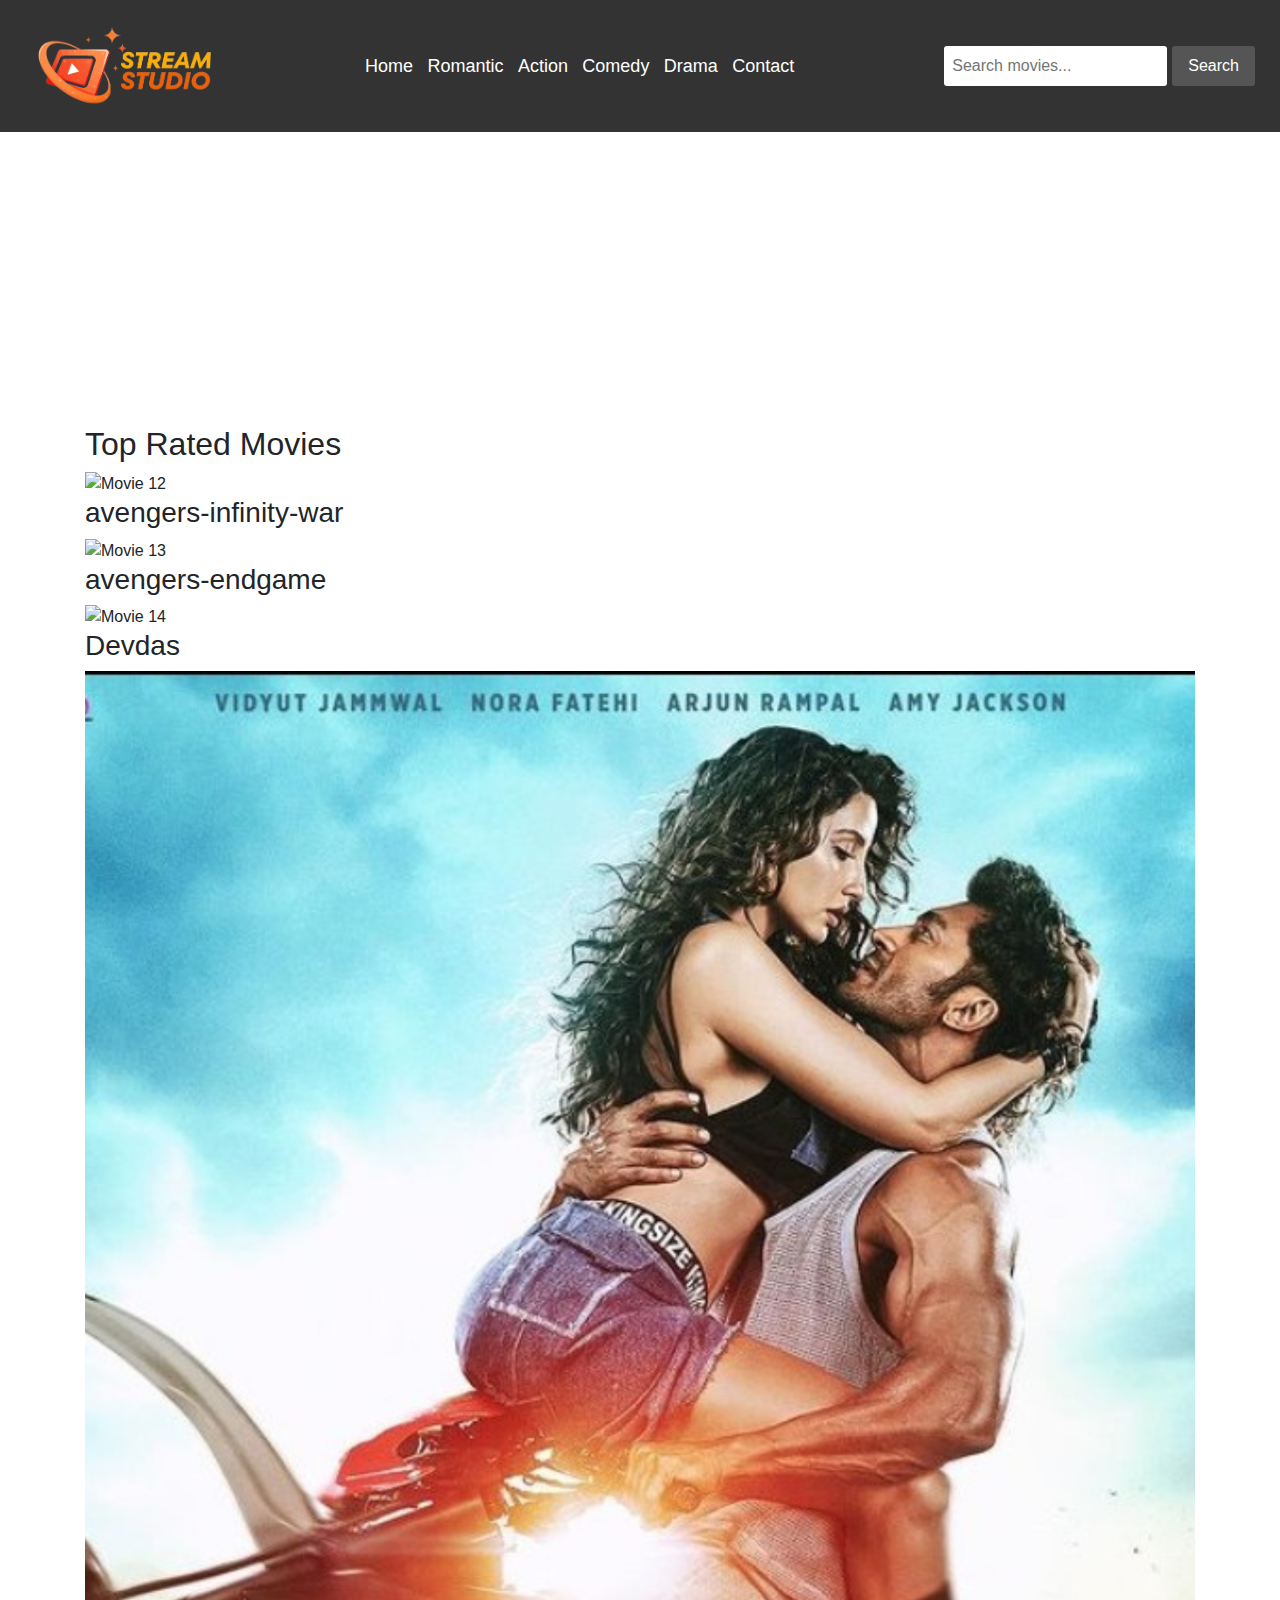
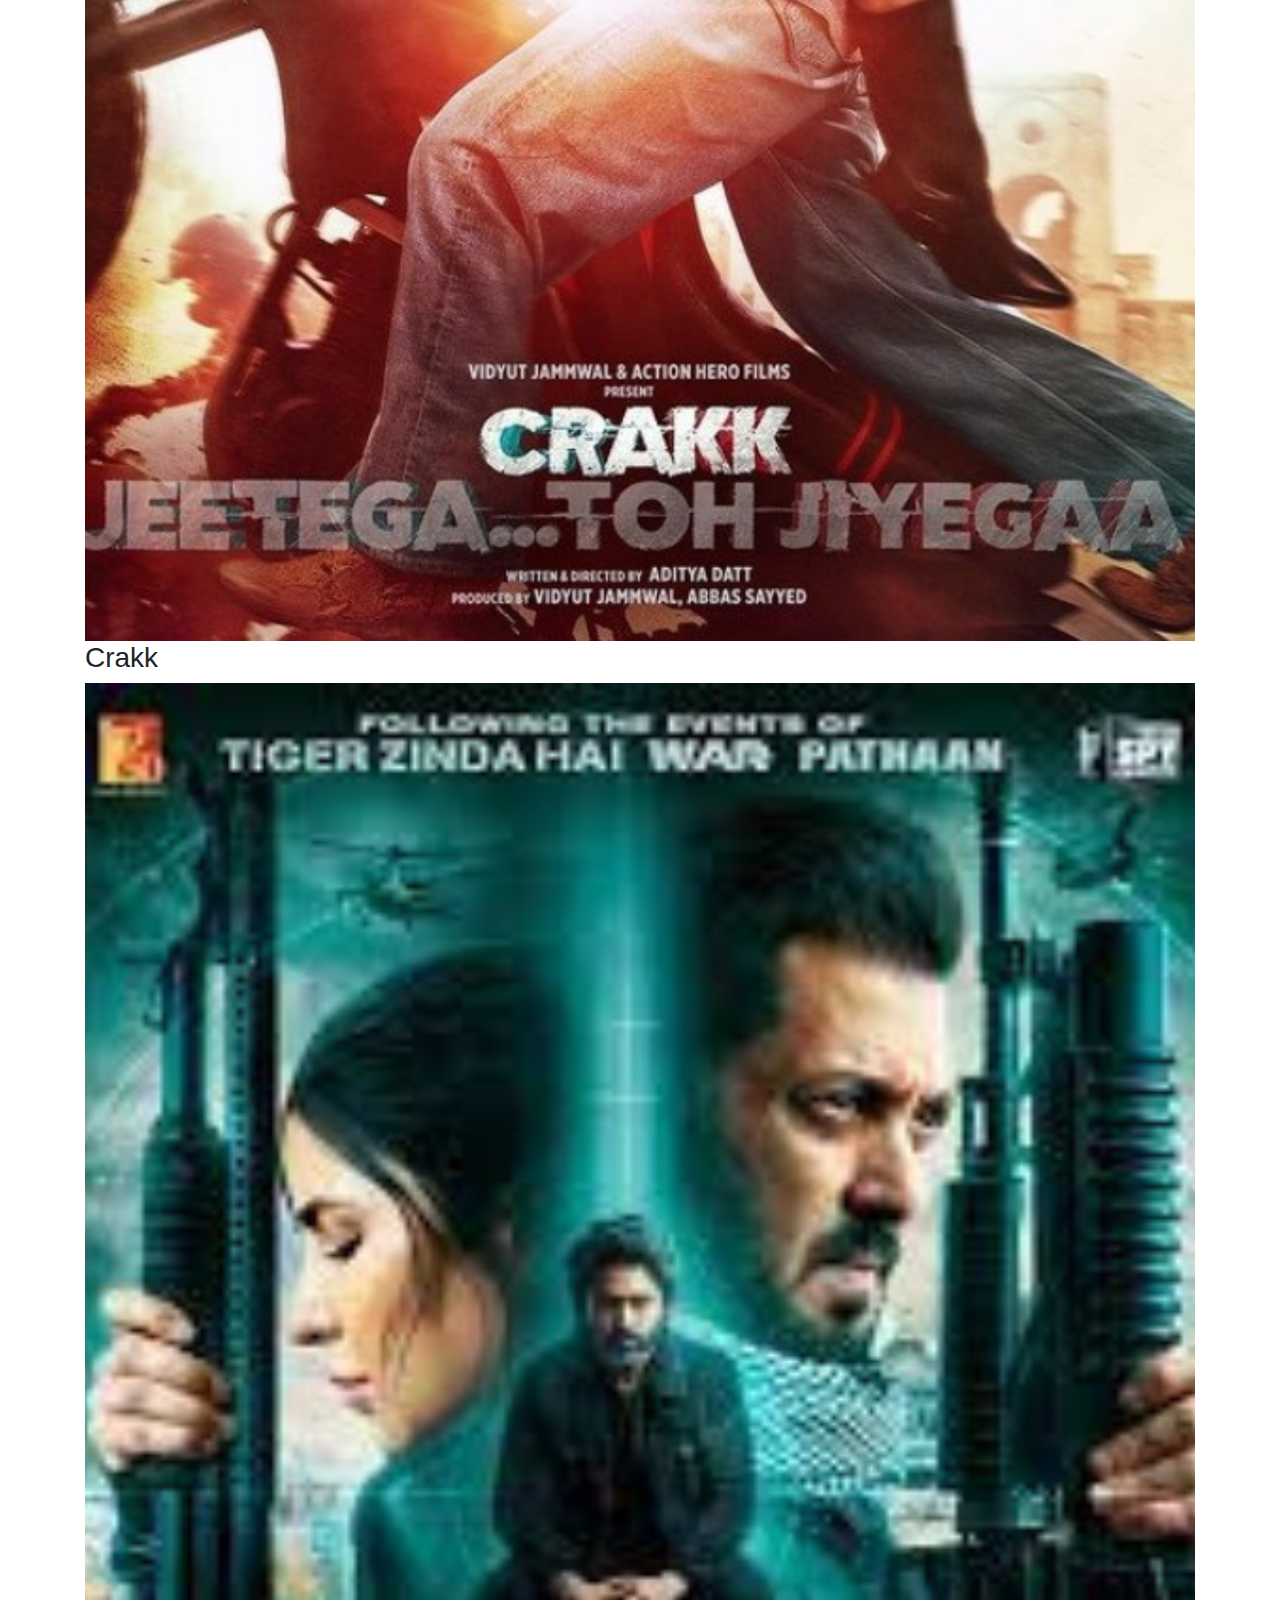
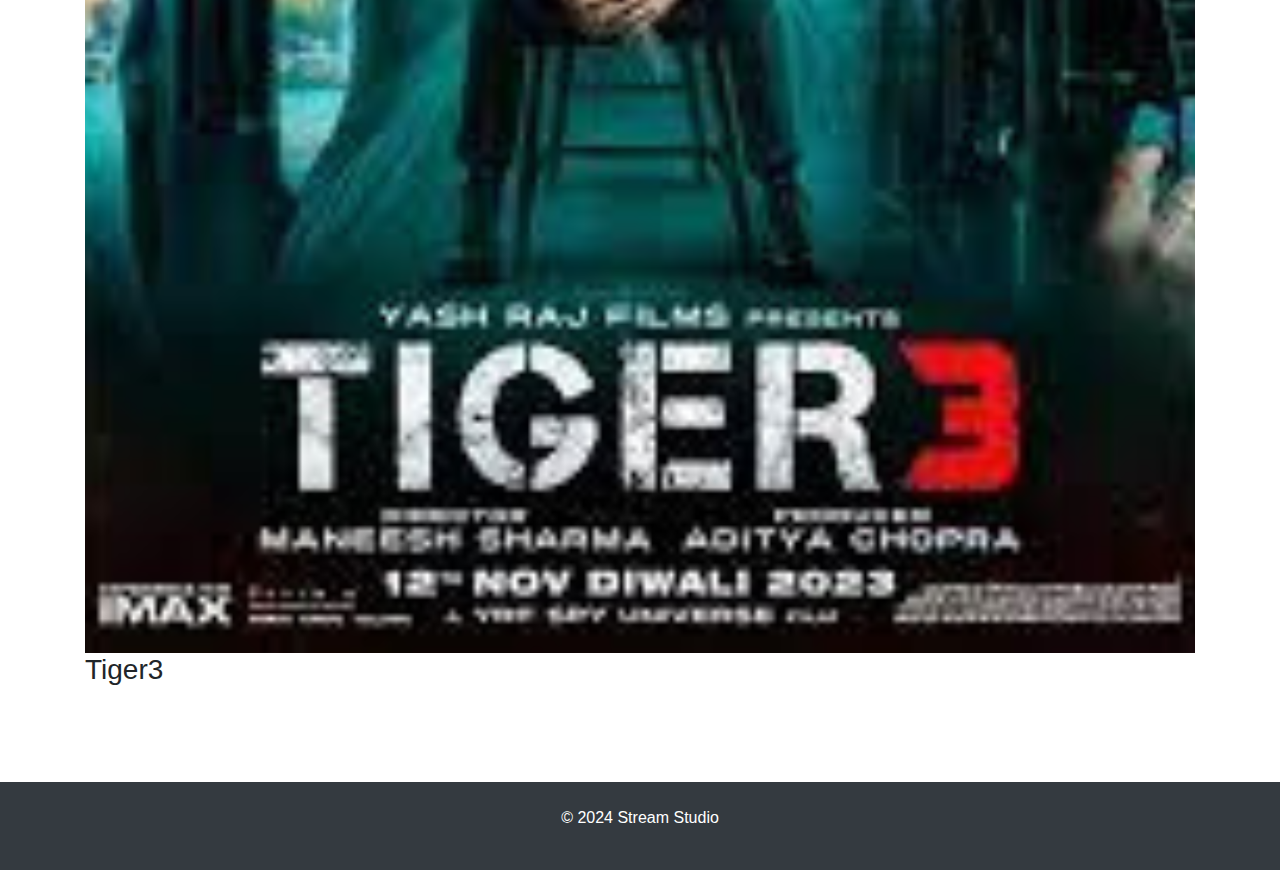
==== Action.html @ 78689d92 "first commit" ====
<!DOCTYPE html>
<html lang="en">
<head>
    <meta charset="UTF-8">
    <meta name="viewport" content="width=device-width, initial-scale=1.0">
    <title>Stream Studio !!</title>
    <link rel="shortcut icon" href="logo/logo3.png" type="image/x-icon" >
    <!-- Bootstrap CSS -->
    <link rel="stylesheet" href="https://stackpath.bootstrapcdn.com/bootstrap/4.5.2/css/bootstrap.min.css">
    <!-- Slick Carousel CSS -->
    <link rel="stylesheet" type="text/css" href="https://cdnjs.cloudflare.com/ajax/libs/slick-carousel/1.8.1/slick.min.css"/>
    <link rel="stylesheet" type="text/css" href="https://cdnjs.cloudflare.com/ajax/libs/slick-carousel/1.8.1/slick-theme.min.css"/>
    <link rel="stylesheet" href="style1.css">
</head>
<body>
    <header>
        <img class="logo" src="logo/logo1.png" alt="logo" width="200" >
        <nav>
            <ul>
                <li style="font-size: large;">
                    <a href="#" onMouseOver="this.style.color='red'" onMouseOut="this.style.color='white'">Home</a></li>
                <li style="font-size: large;">
                    <a href="Romantic.html" onMouseOver="this.style.color='red'" onMouseOut="this.style.color='white'">Romantic</a></li>
                <li style="font-size: large;">
                    <a href="Action.html" onMouseOver="this.style.color='red'" onMouseOut="this.style.color='white'">Action</a></li>
                <li style="font-size: large;">
                    <a href="Comedy.html" onMouseOver="this.style.color='red'" onMouseOut="this.style.color='white'">Comedy</a></li>
                <li style="font-size: large;">
                    <a href="Drama.html" onMouseOver="this.style.color='red'" onMouseOut="this.style.color='white'">Drama</a></li>
                <li style="font-size: large;">
                    <a href="#" onMouseOver="this.style.color='red'" onMouseOut="this.style.color='white'">Contact</a></li>

                    
            </ul>
        </nav>
         <!-- Search bar -->
         <div class="search-container">
            <input type="text" id="searchInput" placeholder="Search movies...">
            <button id="searchButton">Search</button>
        </div>
    </header>


    <main class="py-4">
        <section id="featured-movies" class="py-4" >
            <div class="container">
                <!-- <h2>Featured Movies</h2> -->
                <div class="slider"></div>
                    <!-- Movie Slides -->
                    <div>
                        <video loop autoplay muted width="100%" height="50%">
                            <source src="videos/Avenger video.mp4" type="video/mp4">
                            Your browser does not support the video tag.
                        </video>
                    </div>
                    
                    <!-- Add more movie slides here -->
                </div>
            </div>
        </section>

        <section id="romantic-bollywood-hits" class="py-4">
           
            <div class="container"  >
                <h2>Top Rated Movies</h2>
                <div class="slider">
                    <!-- Movie Slides -->
                    <div>
                        <img src="poster/avengers-endgame.png" alt="Movie 12" class="img-fluid">
                        <h3>avengers-infinity-war</h3>
                    </div>
                    <div>
                        <img src="poster/avengers-infinity-war.png" alt="Movie 13" class="img-fluid">
                        <h3>avengers-endgame</h3>
                    </div>
                    <div>
                        <img src="poster/black-panther.png" alt="Movie 14" class="img-fluid">
                        <h3>Devdas</h3>
                    </div>
                    <div>
                        <img src="poster/Crakk.png" alt="Movie 4" class="img-fluid">
                        <h3>Crakk</h3>
                    </div>
                    <div>
                        <img src="poster/Tiger3.png" alt="Movie 8" class="img-fluid">
                        <h3>Tiger3</h3>
                    </div>
                    <!-- Add more movie slides here -->
                </div>
            </div>
        </section>
    </main>

    <footer class="bg-dark text-white py-4 text-center">
        <div class="container">
            <p>&copy; 2024 Stream Studio</p>
        </div>
    </footer>

    <!-- jQuery -->
    <script src="https://code.jquery.com/jquery-3.6.0.min.js"></script>
    <!-- Bootstrap JS -->
    <script src="https://stackpath.bootstrapcdn.com/bootstrap/4.5.2/js/bootstrap.min.js"></script>
    <!-- Slick Carousel JS -->
    <script src="https://cdnjs.cloudflare.com/ajax/libs/slick-carousel/1.8.1/slick.min.js"></script>
    <script src="script.js"></script>
</body>
</html>
---- style1.css ----
/* Reset default margin and padding */
* {
    margin: 0;
    padding: 0;
    box-sizing: border-box;
}

/* Basic styling */
body {
    font-family: Arial, sans-serif;
}

/* CSS for header */
header {
    background-color: #333;
    color: #fff;
    padding: 25px;
    display: flex;
    justify-content: space-between; /* Align items with space between them */
    align-items: center; /* Align items vertically */
}

header h1 {
    margin: 0;
}

nav ul {
    list-style-type: none;
    margin: 0;
    padding: 0;
}

nav ul li {
    display: inline;
    margin-right: 10px;
}

nav ul li a {
    color: #fff;
    text-decoration: none;
}

/* CSS for main content */
main {
    padding: 20px;
}

/* CSS for movie sections */
section {
    margin-bottom: 40px;
}

/* CSS for movie containers */
.movie-container {
    display: grid;
    grid-template-columns: repeat(auto-fill, minmax(200px, 1fr)); /* Adjust the minimum width as needed */
    grid-gap: 20px;
}

.movie {
    position: relative;
    cursor: pointer;
    overflow: hidden;
}

/* CSS for movie posters */
.movie img {
    width: 100px;
     /* Ensure all posters fill their container */
    object-fit: cover; /* Maintain aspect ratio and cover the container */
    border-radius: 6px;
    box-shadow: 0 2px 4px rgba(0, 0, 0, 0.1);
}


/* CSS for movie modal */
.modal {
    display: none;
    position: fixed;
    z-index: 1000;
    left: 0;
    top: 0;
    width: auto;
    height: auto;
    background-color: rgba(0, 0, 0, 0.5);
    overflow: auto;
}

.modal-content {
    background-color: #fff;
    margin: 10% auto;
    padding: 20px;
    border-radius: 5px;
    box-shadow: 0 4px 8px rgba(0, 0, 0, 0.1);
}

.close {
    color: #aaa;
    float: right;
    font-size: 28px;
    font-weight: bold;
    cursor: pointer;
}

.close:hover,
.close:focus {
    color: black;
    text-decoration: none;
    cursor: pointer;
}

/* CSS for search bar */
.search-container {
    display: flex;
    align-items: center;
}

.search-container input[type="text"] {
    padding: 8px;
    margin-right: 5px;
    border: none;
    border-radius: 3px;
}

.search-container button {
    padding: 8px 16px;
    background-color: #555;
    color: #fff;
    border: none;
    border-radius: 3px;
    cursor: pointer;
}

.search-container button:hover {
    background-color: #777;
}
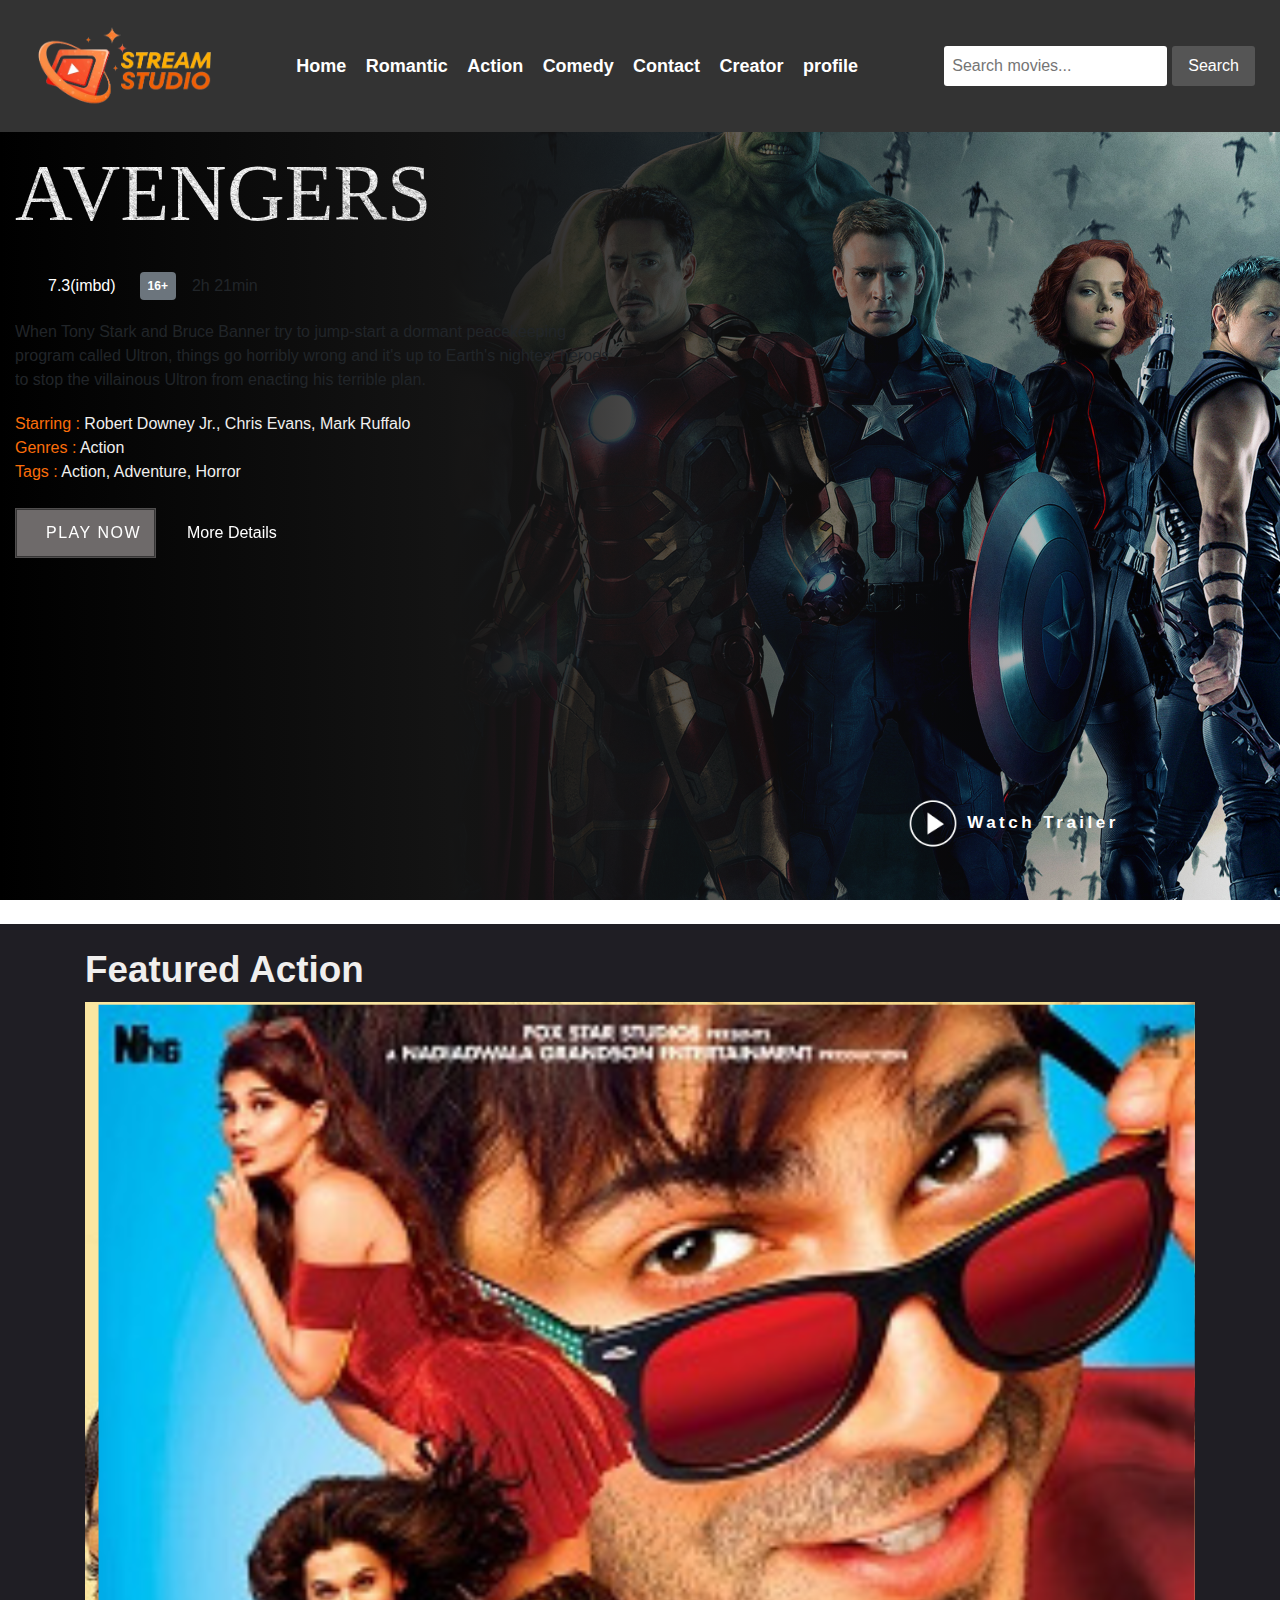
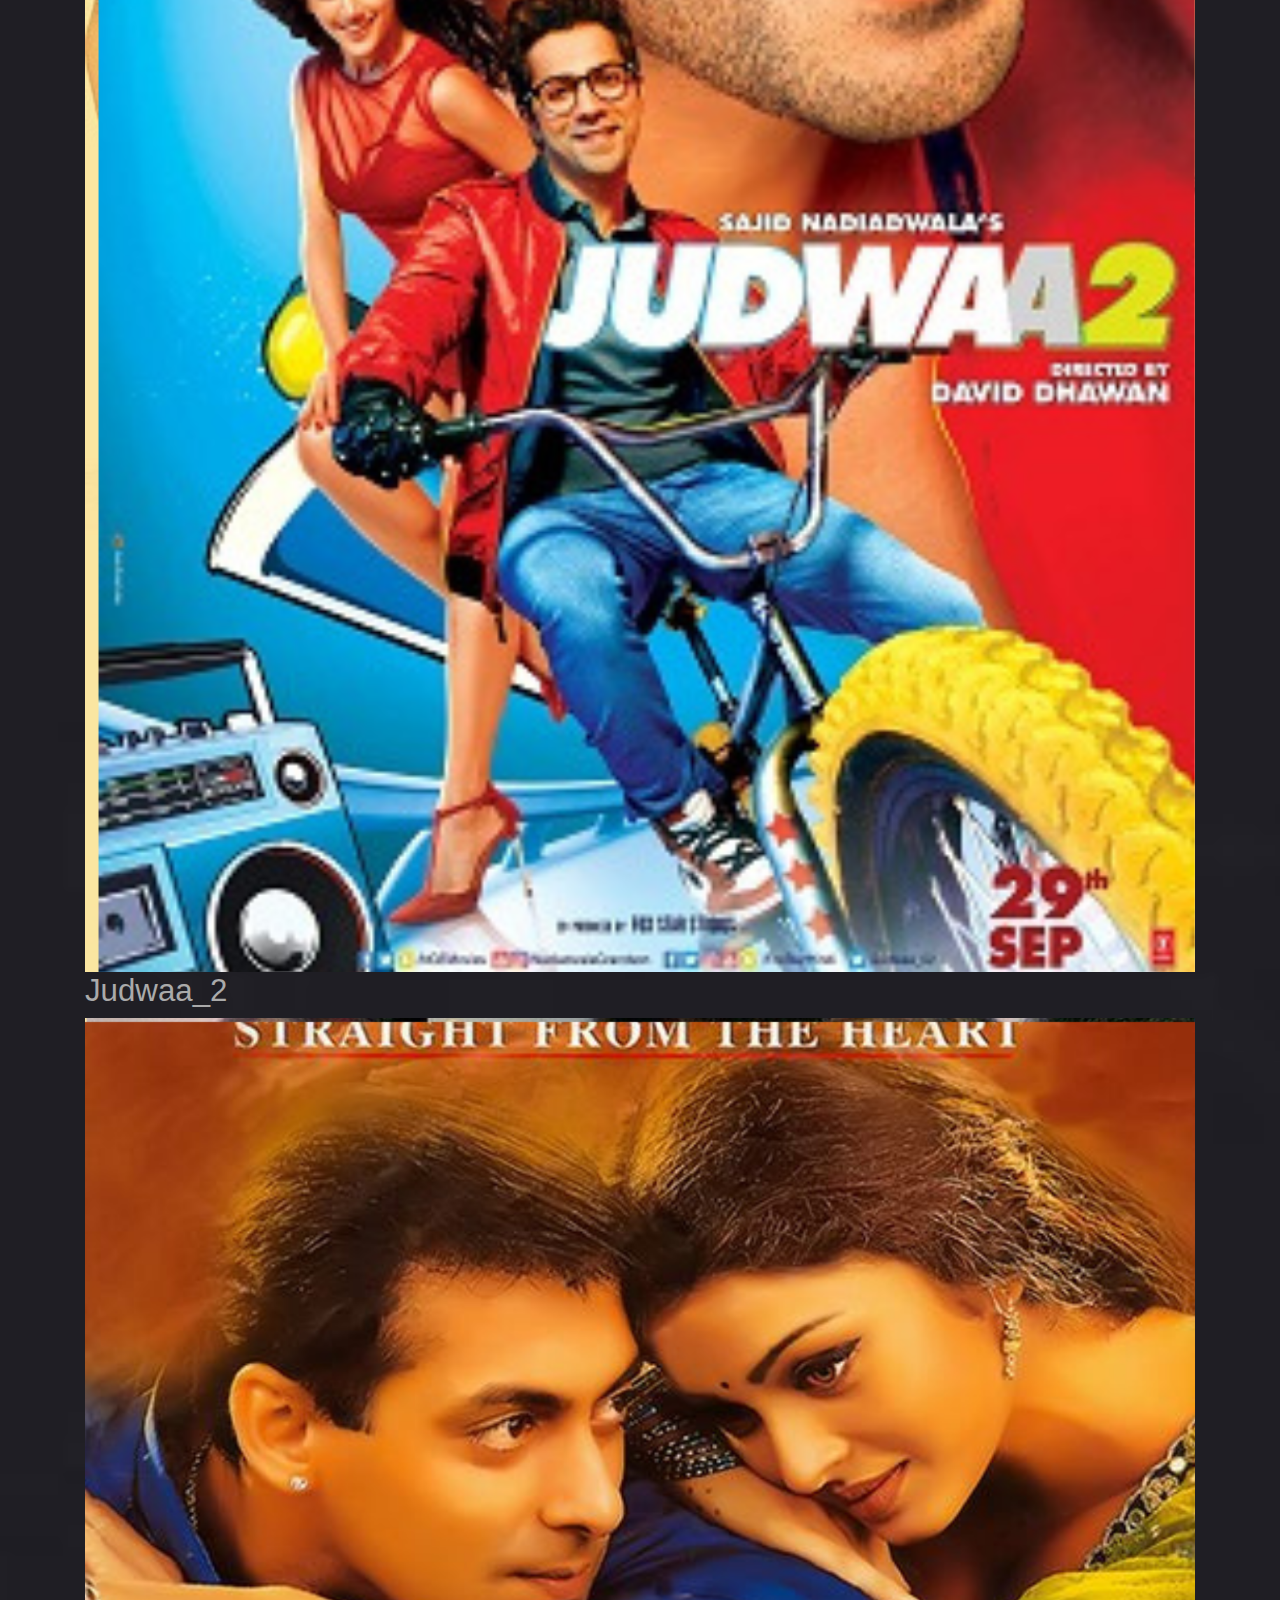
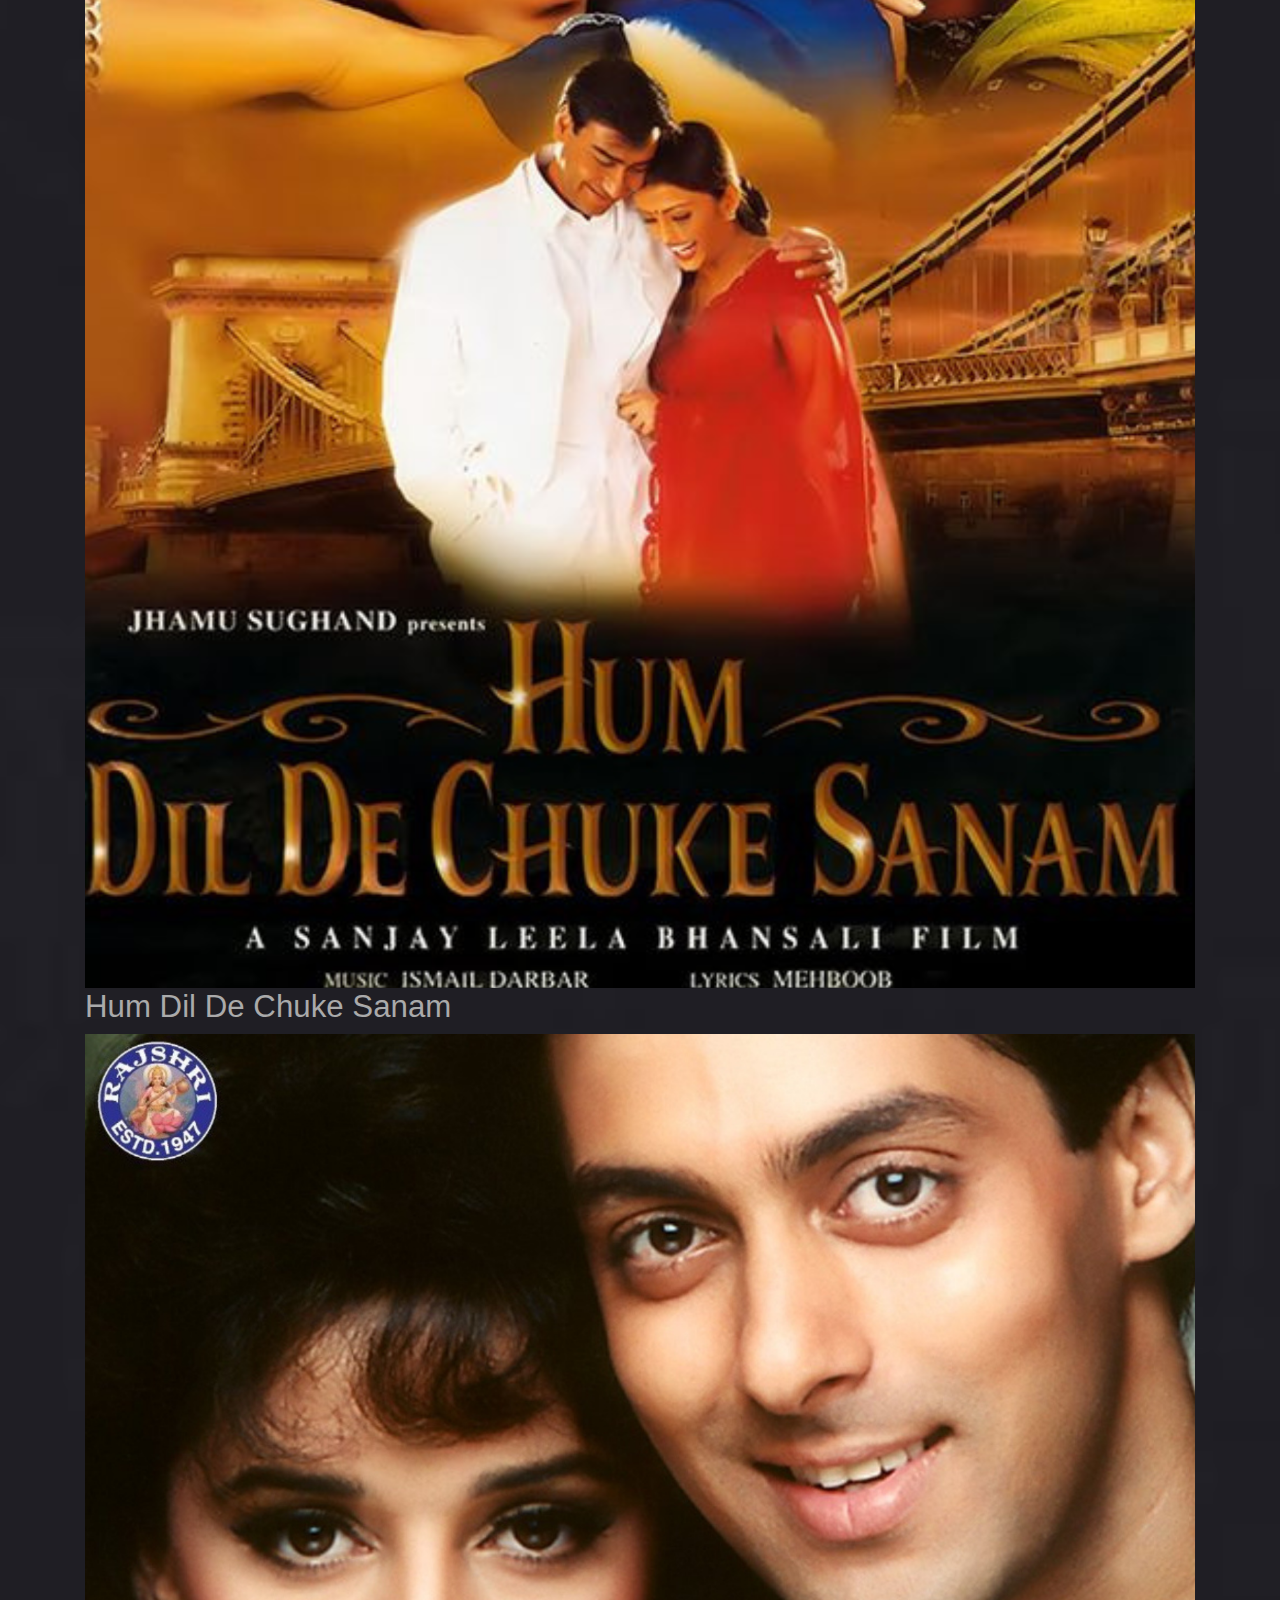
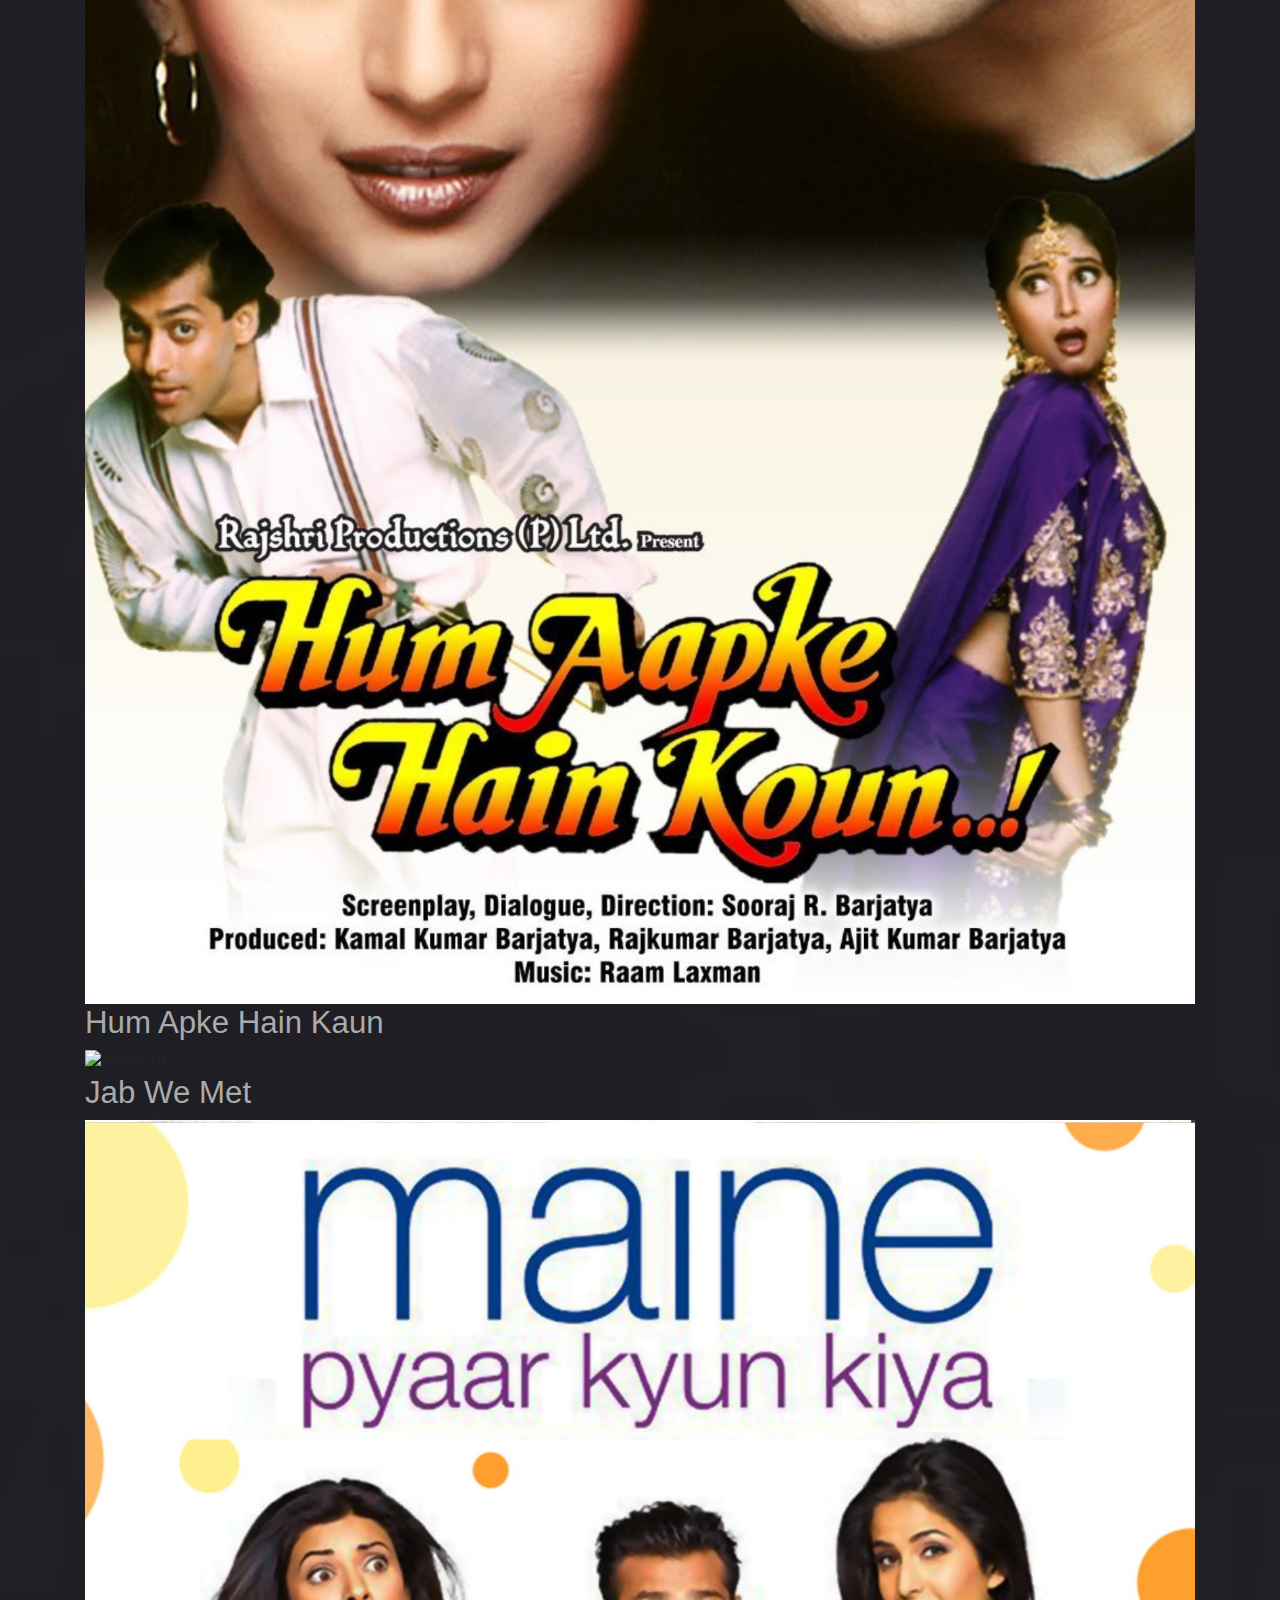
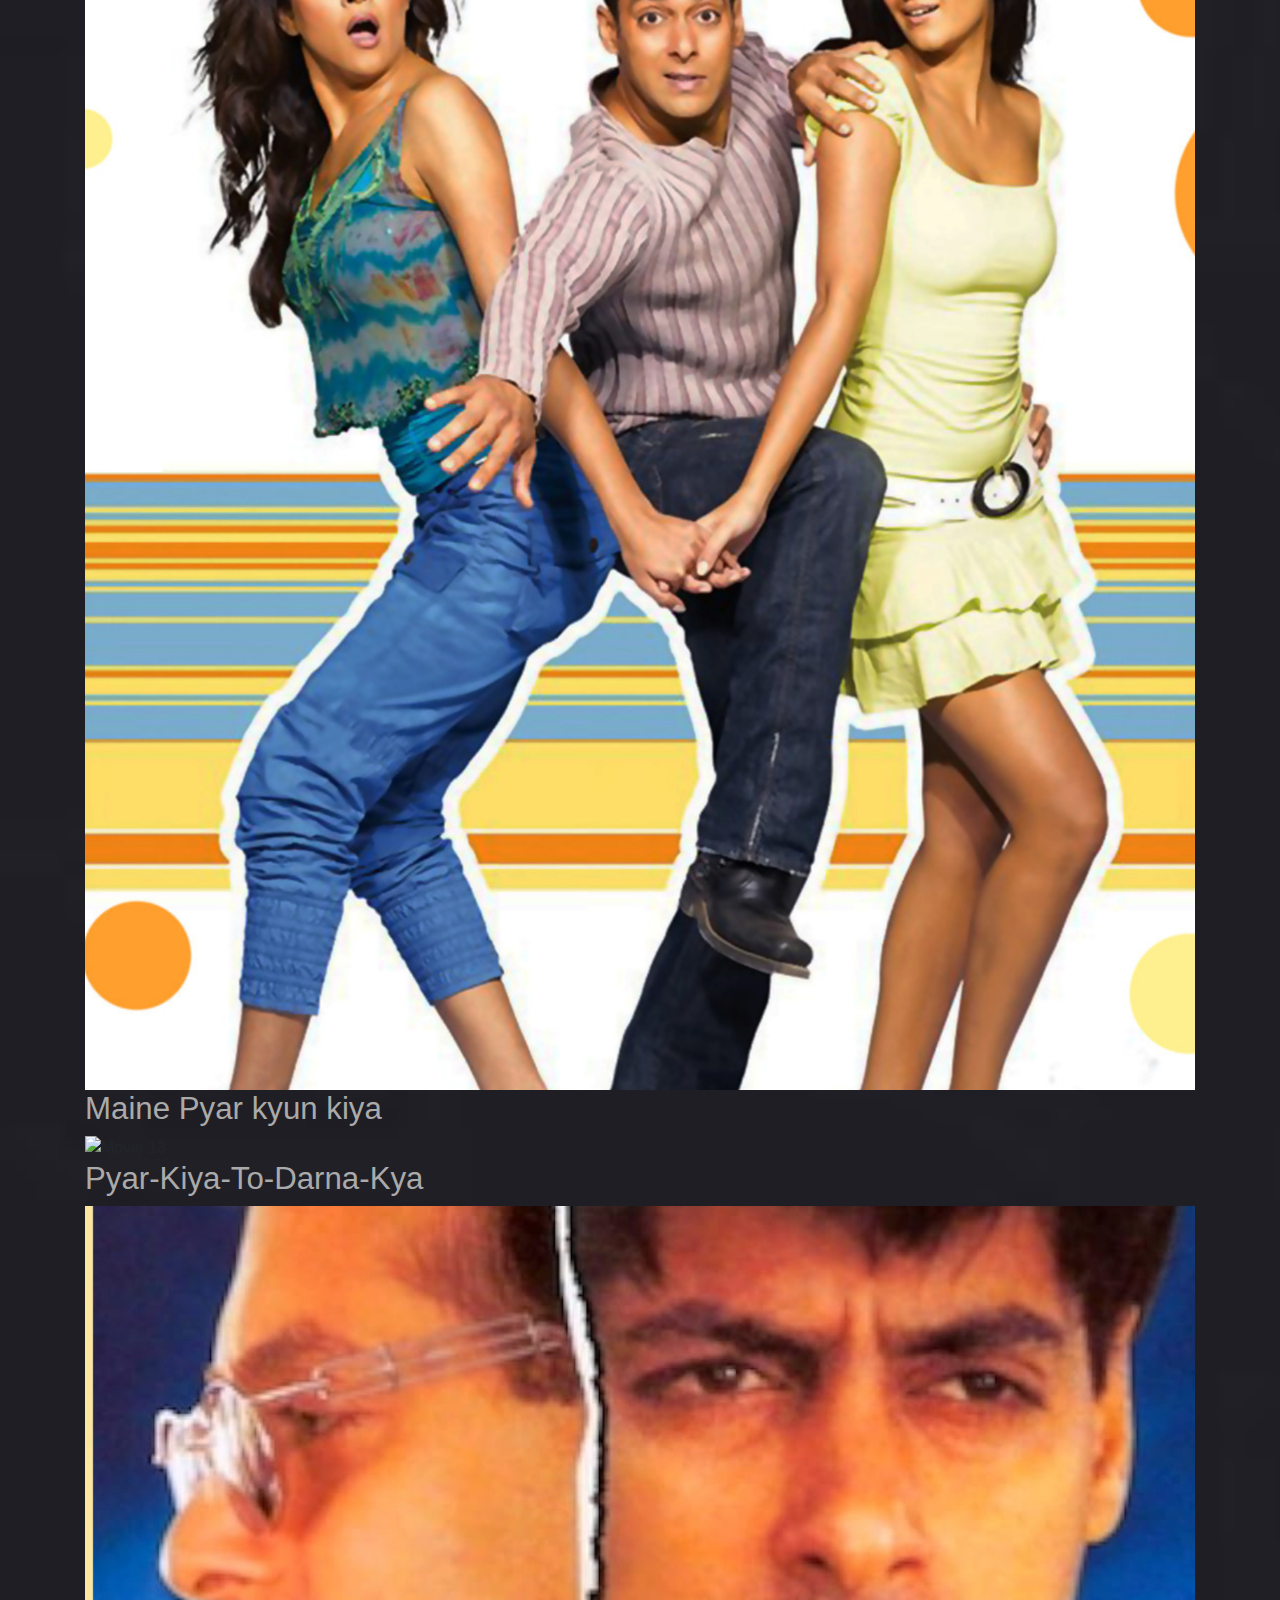
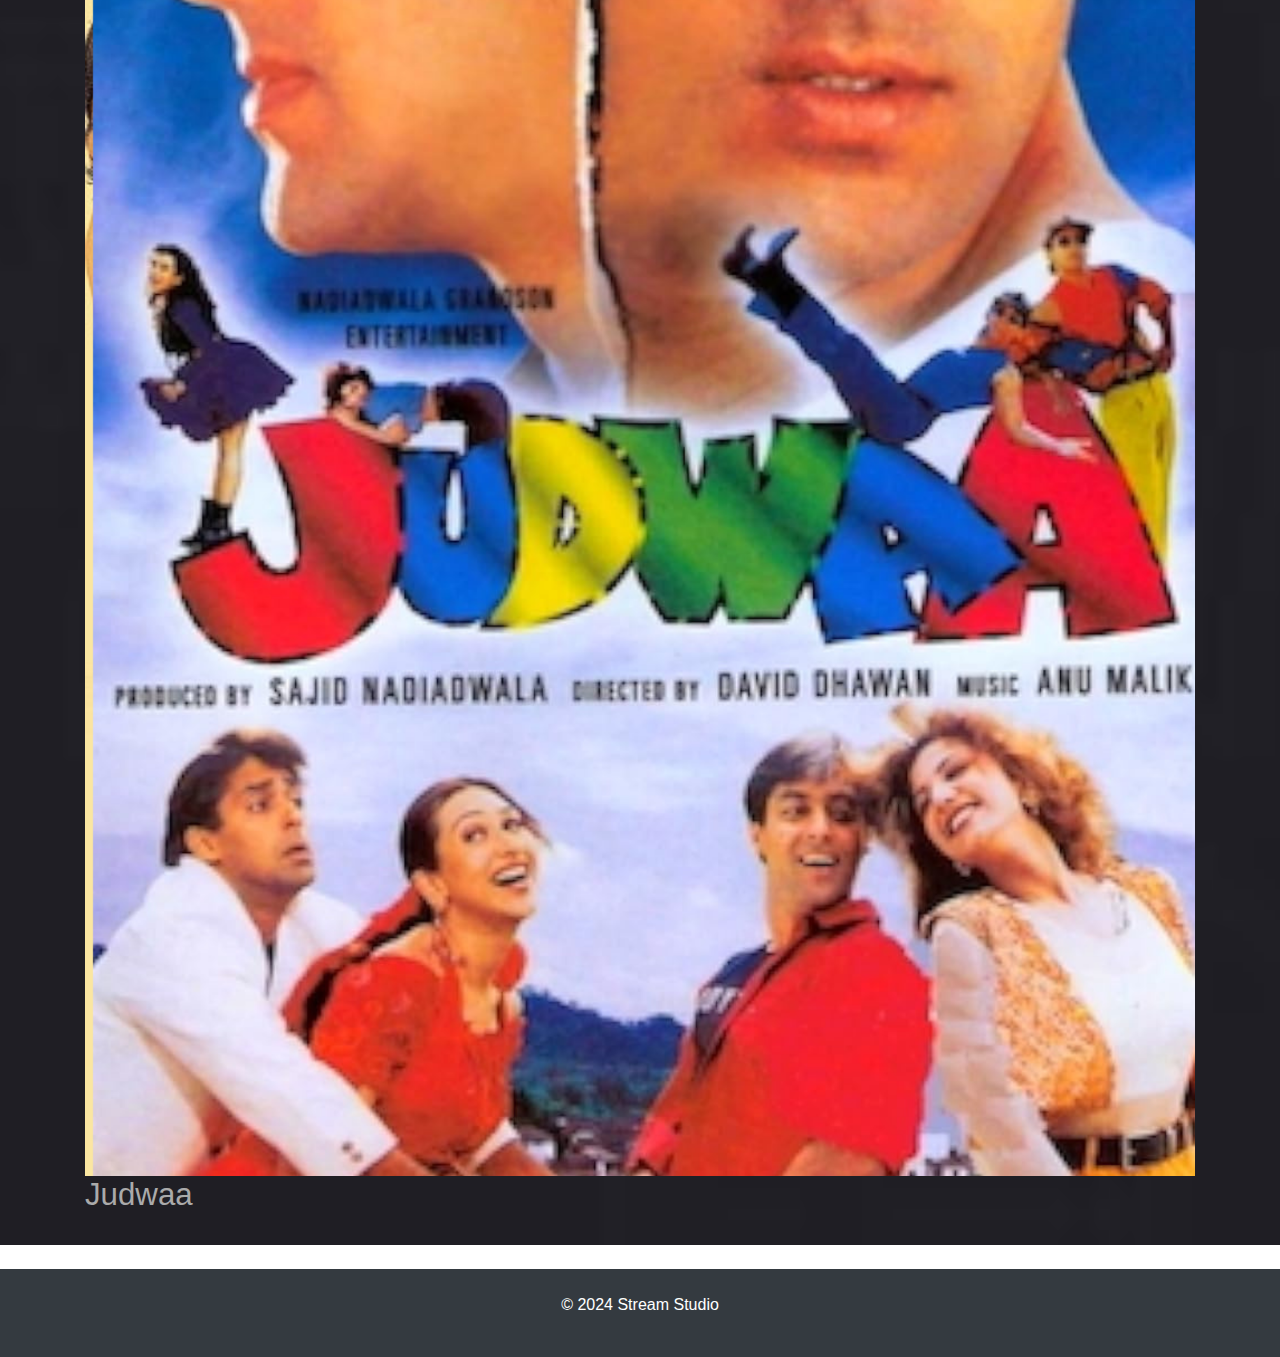
==== commit d665d188: "first commit" ====
--- a/Action.html
+++ b/Action.html
@@ -10,26 +10,45 @@
     <!-- Slick Carousel CSS -->
     <link rel="stylesheet" type="text/css" href="https://cdnjs.cloudflare.com/ajax/libs/slick-carousel/1.8.1/slick.min.css"/>
     <link rel="stylesheet" type="text/css" href="https://cdnjs.cloudflare.com/ajax/libs/slick-carousel/1.8.1/slick-theme.min.css"/>
-    <link rel="stylesheet" href="style1.css">
+    <link rel="stylesheet" href="css/slick.css" />
+    <link rel="stylesheet" href="css/slick-theme.css" />
+    <link rel="stylesheet" href="css/owl.carousel.min.css" />
+    <link rel="stylesheet" href="css/animate.min.css" />
+    <link rel="stylesheet" href="css/magnific-popup.css" />
+    <link rel="stylesheet" href="css/select2.min.css" />
+    <link rel="stylesheet" href="css/select2-bootstrap4.min.css" />
+  
+    <link rel="stylesheet" href="css/slick-animation.css" />
+    <link rel="stylesheet" href="style.css">
+
+    <style>
+        #home-slider .slick-bg.s-bg-1{
+    background-image: url(slider/slider1.jpg);
+    
+}
+    </style>
 </head>
 <body>
+    <button onclick="topFunction()" id="myBtn" title="Go to top">top
+    </button>
     <header>
         <img class="logo" src="logo/logo1.png" alt="logo" width="200" >
         <nav>
             <ul>
                 <li style="font-size: large;">
-                    <a href="#" onMouseOver="this.style.color='red'" onMouseOut="this.style.color='white'">Home</a></li>
-                <li style="font-size: large;">
-                    <a href="Romantic.html" onMouseOver="this.style.color='red'" onMouseOut="this.style.color='white'">Romantic</a></li>
-                <li style="font-size: large;">
-                    <a href="Action.html" onMouseOver="this.style.color='red'" onMouseOut="this.style.color='white'">Action</a></li>
-                <li style="font-size: large;">
-                    <a href="Comedy.html" onMouseOver="this.style.color='red'" onMouseOut="this.style.color='white'">Comedy</a></li>
-                <li style="font-size: large;">
-                    <a href="Drama.html" onMouseOver="this.style.color='red'" onMouseOut="this.style.color='white'">Drama</a></li>
-                <li style="font-size: large;">
-                    <a href="#" onMouseOver="this.style.color='red'" onMouseOut="this.style.color='white'">Contact</a></li>
-
+                    <a href="index.html" onMouseOver="this.style.color='orange'" onMouseOut="this.style.color='white'">Home</a></li>
+                <li style="font-size: large;">
+                    <a href="Romantic.html" onMouseOver="this.style.color='orange'" onMouseOut="this.style.color='white'">Romantic</a></li>
+                <li style="font-size: large;">
+                    <a href="Action.html" onMouseOver="this.style.color='orange'" onMouseOut="this.style.color='orange'">Action</a></li>
+                <li style="font-size: large;">
+                    <a href="Comedy.html" onMouseOver="this.style.color='orange'" onMouseOut="this.style.color='white'">Comedy</a></li>
+                <li style="font-size: large;">
+                    <a href="contact.html" onMouseOver="this.style.color='orange'" onMouseOut="this.style.color='white'">Contact</a></li>
+                <li style="font-size: large;">
+                    <a href="creator.html" onMouseOver="this.style.color='orange'" onMouseOut="this.style.color='white'">Creator</a></li>
+                    <li style="font-size: large;">
+                      <a href="login.html" onMouseOver="this.style.color='orange'" onMouseOut="this.style.color='white'">profile</a></li>
                     
             </ul>
         </nav>
@@ -41,49 +60,137 @@
     </header>
 
 
+     <!-- slider starts  -->
+     <section id="home" class="iq-main-slider p-0">
+        <div id="home-slider" class="slider m-0 p-0">
+          <div class="slide slick-bg s-bg-1">
+            <div class="container-fluid position-relative h-100">
+              <div class="slider-inner h-100">
+                <div class="row align-items-center h--100">
+                  <div class="col-xl-6 col-lg-12 col-md-12">
+                    <a href="javascript:void(0)">
+                    </a>
+                    <h1 class="slider-text big-title title text-uppercase" data-animation-in="fadeInLeft"
+                      data-delay-in="0.6">
+                      Avengers
+                    </h1>
+                    <div class="d-flex flex-wrap align-items-center fadeInLeft animated" data-animation-in="fadeInLeft"
+                      style="opacity: 1">
+                      <div class="slider-ratting d-flex align-items-center mr-4 mt-2 mt-md-3">
+                        <ul
+                          class="ratting-start p-0 m-0 list-inline text-primary d-flex align-items-center justify-content-left">
+                          <li><i class="fa fa-star"></i></li>
+                          <li><i class="fa fa-star"></i></li>
+                          <li><i class="fa fa-star"></i></li>
+                          <li><i class="fa fa-star"></i></li>
+                          <li><i class="fa fa-star-half"></i></li>
+                        </ul>
+                        <span class="text-white ml-2">7.3(imbd)</span>
+                      </div>
+                      <div class="d-flex align-items-center mt-2 mt-md-3">
+                        <span class="badge badge-secondary p-2">16+</span>
+                        <span class="ml-3">2h 21min</span>
+                      </div>
+                    </div>
+                    <p data-animation-in="fadeInUp">
+                      When Tony Stark and Bruce Banner try to jump-start a dormant
+                      peacekeeping program called Ultron, things go horribly wrong
+                      and it's up to Earth's nightest heroes to stop the
+                      villainous Ultron from enacting his terrible plan.
+                    </p>
+                    <div class="trending-list" data-animation-in="fadeInUp" data-delay-in="1.2">
+                      <div class="text-primary title starring">
+                        Starring :
+                        <span class="text-body">Robert Downey Jr., Chris Evans, Mark Ruffalo</span>
+                      </div>
+                      <div class="text-primary title genres">
+                        Genres : <span class="text-body">Action</span>
+                      </div>
+                      <div class="text-primary title tag">
+                        Tags :
+                        <span class="text-body">Action, Adventure, Horror</span>
+                      </div>
+                    </div>
+                    <div class="d-flex align-items-center r-mb-23 mt-4" data-animation-in="fadeInUp" data-delay-in="1.2">
+                      <a href="#" class="btn btn-hover iq-button"><i class="fa fa-play mr-3"></i>Play Now</a>
+                      <a href="#" class="btn btn-link">More Details</a>
+                    </div>
+                  </div>
+                </div>
+                <div class="col-xl-5 col-lg-12 col-md-12 trailor-video">
+                  <a href="videos/Avenger video.mp4" class="video-open playbtn">
+                    <img src="images/play.png" class="play" alt="" />
+                    <span class="w-trailor">Watch Trailer</span>
+                  </a>
+                </div>
+              </div>
+            </div>
+          </div>
+              </div>
+            </div>
+          </div>
+        </div>
+      </section>
+
+
+
     <main class="py-4">
-        <section id="featured-movies" class="py-4" >
+        <!-- <section id="featured-movies" class="py-4">
             <div class="container">
-                <!-- <h2>Featured Movies</h2> -->
-                <div class="slider"></div>
-                    <!-- Movie Slides -->
-                    <div>
-                        <video loop autoplay muted width="100%" height="50%">
-                            <source src="videos/Avenger video.mp4" type="video/mp4">
-                            Your browser does not support the video tag.
-                        </video>
-                    </div>
-                    
-                    <!-- Add more movie slides here -->
-                </div>
-            </div>
-        </section>
+                <h2>Featured Movies</h2>
+                <div class="slider">
+                    
+                    <div>
+                        <img src="thumbnail/Crakk thumbnail.jpg" alt="Movie 1" class="img-fluid">
+                        <h3>Crakk - Jeetega toh Jiega....</h3>
+                    </div>
+                    <div>
+                        <img src="thumbnail/Hanuman thumbnail.jpg" alt="Movie 2" class="img-fluid">
+                        <h3>Hanuman</h3>
+                    </div>
+                    <div>
+                        <img src="thumbnail/Hii papa thumbnail.jpg" alt="Movie 3" class="img-fluid">
+                        <h3>Tiger3</h3>
+                    </div>
+                    
+                </div>
+            </div>
+        </section> -->
 
         <section id="romantic-bollywood-hits" class="py-4">
            
             <div class="container"  >
-                <h2>Top Rated Movies</h2>
+                <h2><b>Featured Action</b></h2>
                 <div class="slider">
                     <!-- Movie Slides -->
                     <div>
-                        <img src="poster/avengers-endgame.png" alt="Movie 12" class="img-fluid">
-                        <h3>avengers-infinity-war</h3>
-                    </div>
-                    <div>
-                        <img src="poster/avengers-infinity-war.png" alt="Movie 13" class="img-fluid">
-                        <h3>avengers-endgame</h3>
-                    </div>
-                    <div>
-                        <img src="poster/black-panther.png" alt="Movie 14" class="img-fluid">
-                        <h3>Devdas</h3>
-                    </div>
-                    <div>
-                        <img src="poster/Crakk.png" alt="Movie 4" class="img-fluid">
-                        <h3>Crakk</h3>
-                    </div>
-                    <div>
-                        <img src="poster/Tiger3.png" alt="Movie 8" class="img-fluid">
-                        <h3>Tiger3</h3>
+                        <img src="poster/Judwaa_2.png" alt="Movie 4" class="img-fluid">
+                        <h3>Judwaa_2</h3>
+                    </div>
+                    <div>
+                        <img src="poster/Hum Dil De Chuke Sanam.png" alt="Movie 5" class="img-fluid">
+                        <h3>Hum Dil De Chuke Sanam</h3>
+                    </div>
+                    
+                    <div>
+                        <img src="poster/Hum Apke Hain Kaun.png" alt="Movie 8" class="img-fluid">
+                        <h3>Hum Apke Hain Kaun</h3>
+                    </div>
+                    <div>
+                        <img src="poster/Jab We Met.png" alt="Movie 10" class="img-fluid">
+                        <h3>Jab We Met</h3>
+                    </div>
+                    <div>
+                        <img src="poster/Maine Pyar kyun kiya.png" alt="Movie 11" class="img-fluid">
+                        <h3>Maine Pyar kyun kiya</h3>
+                    </div>
+                    <div>
+                        <img src="poster/Pyar-Kiya-To-Darna-Kya.png" alt="Movie 13" class="img-fluid">
+                        <h3>Pyar-Kiya-To-Darna-Kya</h3>
+                    </div>
+                    <div>
+                        <img src="poster/Judwaa.png" alt="Movie 14" class="img-fluid">
+                        <h3>Judwaa</h3>
                     </div>
                     <!-- Add more movie slides here -->
                 </div>
--- a/style.css
+++ b/style.css
@@ -0,0 +1,479 @@
+/*btn css*/
+#myBtn {
+    display: none;
+    position: fixed;
+    bottom: 20px;
+    right: 30px;
+    z-index: 99;
+    font-size: 18px;
+    border: none;
+    outline: none;
+    background-color: orange;
+    color: black;
+    cursor: pointer;
+    padding: 15px;
+    border-radius: 4px;
+  }
+  
+  #myBtn:hover {
+    background-color: #555;
+  }
+
+/* Reset default margin and padding */
+* {
+    margin: 0;
+    padding: 0;
+    box-sizing: border-box;
+}
+
+/* Basic styling */
+body {
+    font-family: Arial, sans-serif;
+}
+
+/* CSS for header */
+header {
+    position: fixed;
+    background-color: #333;
+    color: #fff;
+    padding: 25px;
+    display: flex;
+    justify-content: space-between; /* Align items with space between them */
+    align-items: center; /* Align items vertically */
+    /* backdrop-filter: blur(10px); */
+
+    left: 0;
+    right: 0;
+    text-align: center;
+    z-index: 99;
+    /* background: rgba(20, 20, 20, 0.5) !important; */
+    /* backdrop-filter: blur(10px); */
+}
+
+header h1 {
+    margin: 0;
+}
+
+nav ul {
+    list-style-type: none;
+    margin: 0;
+    padding: 10;
+}
+
+nav ul li {
+    display: inline;
+    margin-right: 15px;
+}
+
+nav ul li a {
+    color: #fff;
+    font-weight: 600;
+    text-decoration: none;
+}
+
+/* CSS for main content */
+/* main {
+    padding: 2px;
+}
+
+/* CSS for movie sections 
+section {
+    margin-bottom: 40px;
+} */
+
+h2 {
+    color: #f0efee;
+    margin-bottom: 10px;
+}
+h3{
+    color: #aaa;
+}
+.movie-container {
+    display: flex;
+    flex-wrap: wrap;
+    justify-content: space-between;
+}
+
+.movie {
+    width: calc(20% - 10px); /* Adjust width */
+    margin-bottom: 20px;
+}
+
+/* CSS for movie posters */
+.movie img {
+    height: 300px;
+    border-radius: 6px;
+    box-shadow: 0 2px 4px rgba(0, 0, 0, 0.1); /* Add shadow effect */
+}
+
+/* CSS for movie modal */
+.modal {
+    display: none;
+    position: fixed;
+    z-index: 1000;
+    left: 0;
+    top: 0;
+    width: auto;
+    height: auto;
+    background-color: rgba(0, 0, 0, 0.5);
+    overflow: auto;
+}
+
+.modal-content {
+    background-color: #fff;
+    margin: 10% auto;
+    padding: 20px;
+    border-radius: 5px;
+    box-shadow: 0 4px 8px rgba(0, 0, 0, 0.1);
+}
+
+.close {
+    color: #aaa;
+    float: right;
+    font-size: 28px;
+    font-weight: bold;
+    cursor: pointer;
+}
+
+.close:hover,
+.close:focus {
+    color: black;
+    text-decoration: none;
+    cursor: pointer;
+}
+
+/* CSS for search bar */
+.search-container {
+    display: flex;
+    align-items: center;
+}
+
+.search-container input[type="text"] {
+    padding: 8px;
+    margin-right: 5px;
+    border: none;
+    border-radius: 3px;
+}
+
+.search-container button {
+    padding: 8px 16px;
+    background-color: #555;
+    color: #fff;
+    border: none;
+    border-radius: 3px;
+    cursor: pointer;
+}
+
+.search-container button:hover {
+    background-color: #777;
+}
+
+#featured-movies {
+    background-image: url('images/bg.jpg');
+    background-size: cover;
+    background-position: center;
+    background-repeat: no-repeat;
+    padding: 0 0; /* Adjust padding as needed */
+}
+
+#romantic-bollywood-hits{
+    background-image: url('images/bg.jpg');
+    background-size: cover;
+    background-position: center;
+    background-repeat: no-repeat;
+    padding: 100 0; /* Adjust padding as needed */
+}
+
+/* Media Query for responsiveness */
+@media screen and (max-width: 768px) {
+    header {
+        flex-direction: column;
+        align-items: flex-start;
+    }
+
+    nav {
+        margin-top: 20px;
+    }
+
+    nav ul {
+        flex-direction: column;
+    }
+
+    .search-container {
+        display: block; /* Show search container for smaller screens */
+        margin-top: 20px;
+    }
+}
+
+
+/* ******************** slider main **************** */
+#home-slider li {
+    position: relative;
+}
+.slider-description{
+    position: absolute;
+    top: 15%;
+    left: 80px;
+}
+#home-slider h1.slider-text{
+    font-size: 80px;
+    margin: 15px 0;
+}
+#home-slider p{
+    margin: 20px 0;
+    width: 600px;
+    overflow: hidden;
+    text-overflow: ellipsis;
+    display: -webkit-box;
+    -webkit-line-clamp: 3;
+    -webkit-box-orient: vertical;
+}
+
+#home-slider .slick-bg{
+    padding: 130px 0 50px;
+    width: 100%;
+    background-size: cover;
+    background-position: center center;
+    background-repeat: no-repeat;
+    height: 100vh;
+    position: relative;
+    z-index: 1;
+}
+#home-slider .slick-bg.s-bg-1{
+    background-image: url(slider/hp1.jpg);
+    
+}
+
+.slick-bg::before{
+    content: "";
+    position: absolute;
+    top: 0;
+    left: 0;
+    height: 100%;
+    background: linear-gradient(90deg, rgba(0,0,0,1) 0%, rgba(20,20,20,1) 35%, rgba(83,100,141,0) 100%);
+    width: 100%;
+    z-index: -1;
+}
+.trailor-video{
+    position: absolute;
+    bottom: 0;
+    right: 0;
+    z-index: 999;
+    text-align: center;
+}
+
+.playbtn{
+    display: inline-block;
+}
+.playbtn img{
+    display: inline-block;
+    width: 50px;
+    filter: invert(1);
+}
+.playbtn img:hover{
+    background: #f46803;
+    border-radius: 50%;
+    filter: invert(0);
+}
+.w-trailor{
+    font-size: 17px;
+    letter-spacing: 3.5px;
+    font-weight: 600;
+    color: #fff;
+    margin-left: 5px;
+
+}
+
+.big-title{
+   font-family: 'Playfair Display', serif;
+   background: url(images/texure.jpg);
+   background-repeat: repeat-x;
+   background-position: 100% 100%;
+   color: transparent;
+   background-clip: text;
+   -webkit-font-smoothing : antialiased;
+   -webkit-background-clip: text;
+   -webkit-text-fill-color: transparent;
+}
+
+h1, .h1{
+    font-size: 3.052em;
+}
+h2, .h2{
+    font-size: 2.300em;
+}
+h3, .h3{
+    font-size: 1.953em;
+}
+h4, .h4{
+    font-size: 1.400em;
+}
+h5, .h5{
+    font-size: 1.300em;
+}
+h6, .h6{
+    font-size: 1.0em;
+}
+.slider-ratting ul li{
+    margin-right: 5px;
+}
+.text-white{
+    color: #fff !important;
+}
+.text-body{
+    color: #f0efee !important;
+}
+
+.text-primary{
+    color: #fb6e0a !important;
+    
+}
+
+.iq-button.btn{
+    
+    padding: 12px 14px;
+    text-transform: uppercase;
+    letter-spacing: 1.5px;
+}
+.btn{
+    outline: medium none;
+    padding: 9px 30px;
+    position: relative;
+    display: inline-block;
+    border-radius: 0 !important;
+    cursor: pointer;
+    z-index: 4;
+    transition: all 0.5s ease-out 0s;
+}
+.btn-hover{
+    background: #f19010;
+    border: 1px solid #504e4e;
+    color: #fff;
+    transition:color 0.3s ease;
+    display: inline-block;
+    vertical-align: middle;
+    transform: perspective(1px) translateZ(0);
+    box-shadow: 0 0 1px rgba(0,0,0,0);
+    position: relative;
+    border-radius: 5px;
+
+}
+
+.btn-hover::before{
+    content: "";
+    position: absolute;
+    z-index: -1;
+    top: 0;
+    bottom: 0;
+    left: 0;
+    right: 0;
+    background: #6e6a6a;
+    border: 1px solid #363535;
+    transform: scaleX(1);
+    transform-origin: 50%;
+    transition: transform 0.3s ease-out;
+
+}
+.btn-hover:hover, .btn-hover:focus, .btn-hover:active{
+    color: #fff;
+}
+.btn-hover:focus{
+    box-shadow: none !important;
+}
+
+.btn-hover:hover::before, .btn-hover:focus::before, .btn-hover:active::before{
+    transform: scaleX(0);
+}
+
+.btn-link{
+    background: transparent;
+    color: #fff;
+}
+.btn-link:hover{
+    color: #f87008;
+    text-decoration: none;
+}
+
+a:hover{
+    text-decoration: none;
+}
+a.text-primary:focus, a.text-primary:hover{
+    color: #f85707 !important;
+}
+.w-trailor:hover{
+    transition: all 0.5s ease;
+    color:  #f85707;
+}
+/* responsiveness *********************** */
+
+@media (min-width : 1499px){
+    #home-slider h1.slider-text{
+        margin: 25px 0 0;
+    }
+    #home-slider p{
+        margin: 32px 0px;
+    }
+}
+@media (max-width : 1199px){
+    #home-slider .slick-bg{
+        height: 100%;
+    }
+}
+@media (max-width : 991px){
+    .hover-buttons .btn{
+        font-size: 10px;
+    }
+    #home-slider .slick-bg{
+        padding: 50px 0;
+    }
+
+    .r-mb-23{
+        margin-bottom: 23px;
+    }
+
+    .trailor-video{
+        display: none;
+    }
+    #home-slider h1.slider-text{
+        font-size: 35px;
+    }
+    .iq-main-slider{
+        padding-top: 60px !important;
+    }
+}
+
+@media (max-width : 767px){
+    #home-slider h1.slider-text{
+        line-height: 62px;
+        margin: 0;
+    }
+    #home-slider p{
+        margin: 22px 0; 
+    }
+
+    .iq-main-header{
+        margin-bottom: 10px;
+    }
+    .main-content{
+        padding-top: 25px;
+    }
+    #home-slider p{
+        width: 100%;
+    }
+    .slick-bg::before{
+        background: linear-gradient(-360deg, rgba(0,0,0,1) 0%, rgba(20,20,20,1) 40%,
+         rgba(83,100,141,0) 100%);
+
+    }
+    .play-button i{
+        font-size: 16px;
+    }
+    .play-button::after, .play-button::before{
+        width: 40px;
+        height: 40px;
+    }
+}
+.slick-arrow{
+    cursor: pointer;
+}
+
